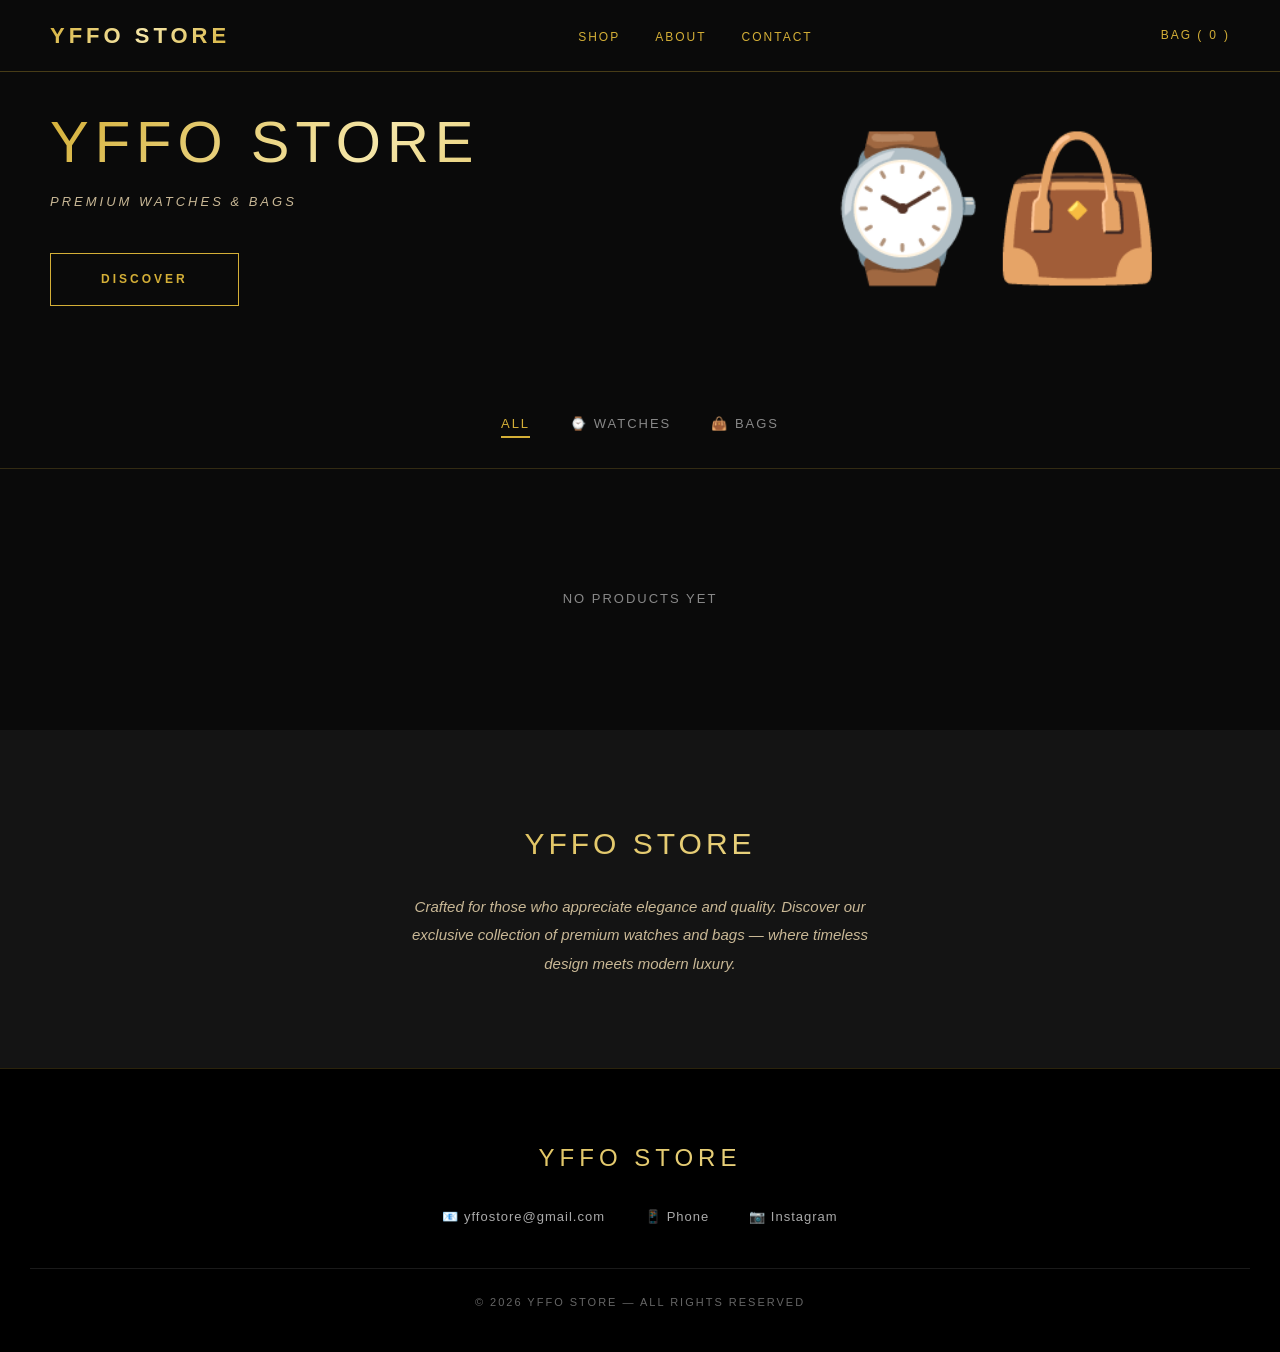
==== index.html @ a6acb8c9 "YFFO STORE - premium black/gold watches & bags site with product page + admin" ====
<!DOCTYPE html>
<html lang="en">
<head>
    <meta charset="UTF-8">
    <meta name="viewport" content="width=device-width, initial-scale=1.0">
    <meta http-equiv="Cache-Control" content="no-cache, no-store, must-revalidate">
    <meta http-equiv="Pragma" content="no-cache">
    <link rel="stylesheet" href="style.css">
    <title>YFFO STORE</title>
</head>
<body>
    <header>
        <a href="index.html" class="brand-name">YFFO STORE</a>
        <ul id="nav-menu">
            <li><a href="#shop">Shop</a></li>
            <li><a href="#about">About</a></li>
            <li><a href="#contact">Contact</a></li>
        </ul>
        <a href="card.html" class="cart-btn">Bag (<span id="cart-count">0</span>)</a>
        <div class="header-hamburger" onclick="document.getElementById('nav-menu').classList.toggle('show')">☰</div>
    </header>

    <section class="hero" id="top">
        <div class="hero-text">
            <h1>YFFO STORE</h1>
            <p>Premium Watches & Bags</p>
            <a href="#shop">Discover</a>
        </div>
        <div class="hero-image">
            <div style="font-size:140px;text-align:center;line-height:1.2;">⌚👜</div>
        </div>
    </section>

    <div class="tabs" id="shop">
        <button class="tab-btn active" onclick="filterCategory('all', this)">All</button>
        <button class="tab-btn" onclick="filterCategory('watches', this)">⌚ Watches</button>
        <button class="tab-btn" onclick="filterCategory('bags', this)">👜 Bags</button>
    </div>

    <section class="products" id="main-bnt"></section>

    <section class="about-section" id="about">
        <h2>YFFO STORE</h2>
        <p>Crafted for those who appreciate elegance and quality. Discover our exclusive collection of premium watches and bags — where timeless design meets modern luxury.</p>
    </section>

    <section class="footer" id="contact">
        <h2>YFFO STORE</h2>
        <div class="contact-row">
            <a href="mailto:yffostore@gmail.com">📧 yffostore@gmail.com</a>
            <a href="tel:+212000000000">📱 Phone</a>
            <a href="#" target="_blank">📷 Instagram</a>
        </div>
        <div class="copy">© 2026 YFFO STORE — All Rights Reserved</div>
    </section>

    <script>
        let cart = JSON.parse(localStorage.getItem("cart")) || [];
        updateCount();

        let allProducts = [];
        let currentCategory = "all";

        const API_URL = "https://api.github.com/repos/maryambella2001-blip/yffo-store/contents/products.json?ref=main&t=";
        const RAW_BASE = "https://raw.githubusercontent.com/maryambella2001-blip/yffo-store/main/";
        const PLACEHOLDER = "data:image/svg+xml;utf8,<svg xmlns='http://www.w3.org/2000/svg' width='300' height='260'><rect width='300' height='260' fill='%230a0a0a'/><text x='50%25' y='50%25' font-size='14' text-anchor='middle' dy='.3em' fill='%23D4AF37' font-family='Arial'>YFFO</text></svg>";

        function resolveImage(path) {
            if (!path) return PLACEHOLDER;
            if (path.startsWith("http") || path.startsWith("data:")) return path;
            return RAW_BASE + path + "?t=" + Date.now();
        }
        function decodeBase64(b64) { return decodeURIComponent(escape(atob(b64.replace(/\n/g, "")))); }

        async function loadProducts() {
            const container = document.getElementById("main-bnt");
            container.innerHTML = '<div style="grid-column:1/-1;text-align:center;padding:80px;color:#888;letter-spacing:2px;">LOADING...</div>';
            let products = null;
            try {
                const r1 = await fetch(API_URL + Date.now() + Math.random(), { cache: "no-store" });
                if (r1.ok) { const d = await r1.json(); products = JSON.parse(decodeBase64(d.content)); }
            } catch (e) { console.warn("API failed:", e.message); }
            if (!products) { try { const r2 = await fetch("products.json?t=" + Date.now(), { cache: "no-store" }); if (r2.ok) products = await r2.json(); } catch (e) {} }
            if (!products || products.length === 0) {
                allProducts = [];
                container.innerHTML = '<div style="grid-column:1/-1;text-align:center;padding:80px;color:#888;letter-spacing:2px;text-transform:uppercase;font-size:13px;">No products yet</div>';
                return;
            }
            allProducts = products;
            renderProducts();
        }

        function filterCategory(cat, btn) {
            currentCategory = cat;
            document.querySelectorAll(".tab-btn").forEach(b => b.classList.remove("active"));
            btn.classList.add("active");
            renderProducts();
        }

        function renderProducts() {
            const container = document.getElementById("main-bnt");
            let products = allProducts;
            if (currentCategory !== "all") products = products.filter(p => (p.category || "watches") === currentCategory);
            if (!products || products.length === 0) {
                container.innerHTML = '<div style="grid-column:1/-1;text-align:center;padding:80px;color:#888;letter-spacing:2px;text-transform:uppercase;font-size:13px;">Nothing here yet</div>';
                return;
            }
            container.innerHTML = products.map((p) => {
                const idx = allProducts.indexOf(p);
                const cat = p.category || "watches";
                const emoji = cat === "bags" ? "👜" : "⌚";
                const catLabel = cat === "bags" ? "Bags" : "Watches";
                return `
                <div class="card" onclick="goToProduct(${idx})">
                    <div class="card-emoji">${emoji}</div>
                    <div class="card-wish" onclick="event.stopPropagation(); this.innerText='❤️';">🤍</div>
                    <div class="product-image-wrap">
                        <img src="${resolveImage(p.image)}" alt="${p.name}" onerror="this.src='${PLACEHOLDER}'">
                    </div>
                    <div class="card-body">
                        <h3>${p.name}</h3>
                        <div class="price">${p.price} DH</div>
                        <div class="cat-tag">${catLabel}</div>
                    </div>
                </div>`;
            }).join("");
        }

        function goToProduct(index) { window.location.href = "product.html?id=" + index; }
        function updateCount() { const el = document.getElementById("cart-count"); if (el) el.innerText = cart.length; }

        window.onload = function() { loadProducts(); updateCount(); }
    </script>
</body>
</html>
---- style.css ----
/* ================= RESET & BASE ================= */
* { margin: 0; padding: 0; box-sizing: border-box; }

body {
    font-family: 'Helvetica Neue', Helvetica, Arial, sans-serif;
    background: #0a0a0a;
    color: #f5f0e1;
    line-height: 1.6;
    -webkit-font-smoothing: antialiased;
    overflow-x: hidden;
}

a { text-decoration: none; color: inherit; }

/* ================= HEADER ================= */
header {
    position: fixed; top: 0; left: 0; width: 100%;
    background: #0a0a0a;
    z-index: 1000;
    display: flex; justify-content: space-between; align-items: center;
    padding: 18px 50px;
    border-bottom: 1px solid rgba(212, 175, 55, 0.3);
    box-sizing: border-box;
    flex-wrap: nowrap; gap: 15px;
}

.brand-name {
    font-size: 22px; font-weight: 700; letter-spacing: 4px;
    background: linear-gradient(135deg, #D4AF37, #F5E6A8, #D4AF37);
    -webkit-background-clip: text; -webkit-text-fill-color: transparent;
    background-clip: text;
    white-space: nowrap; flex-shrink: 0;
}

header ul { display: flex; list-style: none; gap: 35px; }
header ul li a {
    font-size: 12px; font-weight: 500; letter-spacing: 2px; text-transform: uppercase;
    color: #D4AF37; transition: opacity 0.2s;
}
header ul li a:hover { opacity: 0.6; }

.cart-btn {
    color: #D4AF37; font-size: 12px; font-weight: 500; letter-spacing: 2px; text-transform: uppercase;
    display: inline-flex; align-items: center; gap: 6px;
    white-space: nowrap; flex-shrink: 0; transition: opacity 0.2s;
}
.cart-btn:hover { opacity: 0.6; }

/* ================= HERO ================= */
.hero {
    display: flex; align-items: center; justify-content: space-between;
    max-width: 1300px; margin: 110px auto 60px; padding: 0 50px; gap: 50px;
}
.hero-text { flex: 1; }
.hero-text h1 {
    font-size: 58px; font-weight: 300; letter-spacing: 6px; text-transform: uppercase;
    margin-bottom: 18px; line-height: 1.1;
    background: linear-gradient(135deg, #D4AF37, #F5E6A8, #D4AF37);
    -webkit-background-clip: text; -webkit-text-fill-color: transparent; background-clip: text;
}
.hero-text p { font-size: 13px; letter-spacing: 3px; text-transform: uppercase; color: #c9b896; margin-bottom: 40px; font-style: italic; }
.hero-text a {
    display: inline-block; padding: 16px 50px; border: 1px solid #D4AF37;
    color: #D4AF37; font-size: 12px; letter-spacing: 3px; text-transform: uppercase; font-weight: 600;
    transition: all 0.3s;
}
.hero-text a:hover { background: #D4AF37; color: #0a0a0a; }
.hero-image { flex: 1; max-width: 480px; }
.hero-image img { width: 100%; border-radius: 8px; box-shadow: 0 20px 50px rgba(212,175,55,0.25); border: 1px solid rgba(212,175,55,0.3); }

/* ================= TABS ================= */
.tabs {
    display: flex; justify-content: center; gap: 40px;
    padding: 45px 20px 30px; border-bottom: 1px solid rgba(212,175,55,0.2); flex-wrap: wrap;
}
.tab-btn {
    background: none; border: none; font-size: 13px; letter-spacing: 2px; text-transform: uppercase;
    font-weight: 500; cursor: pointer; padding: 5px 0; color: #888;
    border-bottom: 2px solid transparent; transition: all 0.2s;
}
.tab-btn.active { color: #D4AF37; border-bottom-color: #D4AF37; }

/* ================= PRODUCTS ================= */
.products {
    display: grid; grid-template-columns: repeat(4, 1fr); gap: 22px;
    max-width: 1400px; margin: 0 auto; padding: 40px 30px;
}
.card {
    background: #141414; cursor: pointer; transition: all 0.35s ease;
    border: 1px solid rgba(212,175,55,0.15); border-radius: 6px; overflow: hidden; position: relative;
}
.card:hover { transform: translateY(-6px); box-shadow: 0 18px 45px rgba(212,175,55,0.2); border-color: rgba(212,175,55,0.5); }
.card-emoji {
    position: absolute; top: 12px; left: 12px; background: rgba(10,10,10,0.9);
    width: 36px; height: 36px; border-radius: 50%; display: flex; align-items: center; justify-content: center;
    font-size: 18px; z-index: 5; border: 1px solid rgba(212,175,55,0.3);
}
.card-wish {
    position: absolute; top: 12px; right: 12px; background: rgba(10,10,10,0.9);
    width: 36px; height: 36px; border-radius: 50%; display: flex; align-items: center; justify-content: center;
    font-size: 16px; z-index: 5; cursor: pointer; border: 1px solid rgba(212,175,55,0.3); transition: transform 0.2s;
}
.card-wish:hover { transform: scale(1.15); }
.product-image-wrap { background: #0a0a0a; overflow: hidden; }
.card img { width: 100%; height: 260px; object-fit: cover; transition: transform 0.5s ease; }
.card:hover img { transform: scale(1.08); }
.card-body { padding: 16px 16px 20px; text-align: center; }
.card h3 { font-size: 14px; font-weight: 500; letter-spacing: 1.5px; text-transform: uppercase; margin-bottom: 6px; color: #D4AF37; }
.card .price { font-size: 15px; color: #f5f0e1; letter-spacing: 0.5px; font-weight: 600; }
.card .cat-tag { font-size: 10px; color: #888; letter-spacing: 2px; text-transform: uppercase; margin-top: 4px; }

/* ================= ABOUT ================= */
.about-section { text-align: center; padding: 90px 30px; background: #141414; }
.about-section h2 {
    font-size: 30px; font-weight: 300; letter-spacing: 4px; text-transform: uppercase; margin-bottom: 25px;
    background: linear-gradient(135deg, #D4AF37, #F5E6A8); -webkit-background-clip: text; -webkit-text-fill-color: transparent; background-clip: text;
}
.about-section p { font-size: 15px; color: #c9b896; max-width: 500px; margin: 0 auto; line-height: 1.9; font-style: italic; }

/* ================= FOOTER ================= */
.footer { background: #000; color: #fff; padding: 70px 30px 40px; text-align: center; border-top: 1px solid rgba(212,175,55,0.2); }
.footer h2 {
    font-size: 24px; font-weight: 300; letter-spacing: 5px; text-transform: uppercase; margin-bottom: 30px;
    background: linear-gradient(135deg, #D4AF37, #F5E6A8); -webkit-background-clip: text; -webkit-text-fill-color: transparent; background-clip: text;
}
.footer .contact-row { display: flex; justify-content: center; gap: 40px; flex-wrap: wrap; margin-bottom: 40px; font-size: 13px; letter-spacing: 1px; }
.footer .contact-row a { color: #aaa; transition: color 0.2s; }
.footer .contact-row a:hover { color: #D4AF37; }
.footer .copy { font-size: 11px; color: #666; letter-spacing: 2px; text-transform: uppercase; border-top: 1px solid #1a1a1a; padding-top: 25px; }

/* ================= RESPONSIVE ================= */
@media (max-width: 992px) {
    .hero { flex-direction: column; gap: 35px; }
    .hero-image { max-width: 400px; order: -1; }
    .hero-text { text-align: center; }
    .hero-text h1 { font-size: 44px; letter-spacing: 4px; }
    .products { grid-template-columns: repeat(2, 1fr); }
}

.header-hamburger { display: none; cursor: pointer; color: #D4AF37; font-size: 22px; }

@media (max-width: 768px) {
    header { padding: 14px 14px; }
    .brand-name { font-size: 15px; letter-spacing: 2px; }
    .cart-btn { font-size: 11px; letter-spacing: 1px; }
    .hero { padding: 0 15px; margin: 85px 0 35px; gap: 25px; }
    .hero-text h1 { font-size: 32px; letter-spacing: 3px; }
    .hero-text p { font-size: 11px; letter-spacing: 2px; margin-bottom: 28px; }
    .hero-text a { padding: 13px 35px; font-size: 11px; }
    .hero-image { max-width: 100%; }
    .tabs { gap: 22px; padding: 32px 15px 20px; }
    .tab-btn { font-size: 11px; letter-spacing: 1px; }
    .products { grid-template-columns: repeat(2, 1fr); gap: 12px; padding: 28px 12px; }
    .card { padding: 7px; }
    .card-emoji, .card-wish { width: 30px; height: 30px; font-size: 15px; top: 8px; }
    .card-emoji { left: 8px; } .card-wish { right: 8px; }
    .card img { height: 130px; }
    .card-body { padding: 9px 7px 11px; }
    .card h3 { font-size: 11px; margin-bottom: 3px; }
    .card .price { font-size: 12px; }
    .card .cat-tag { font-size: 8px; margin-top: 2px; }
    .about-section { padding: 50px 20px; }
    .about-section h2 { font-size: 22px; }
    .header-hamburger { display: block !important; }
    header ul {
        display: none; flex-direction: column; position: absolute; top: 55px; left: 0; width: 100%;
        background: #0a0a0a; padding: 18px; gap: 18px; border-bottom: 1px solid rgba(212,175,55,0.3); z-index: 999;
    }
    header ul.show { display: flex; }
}
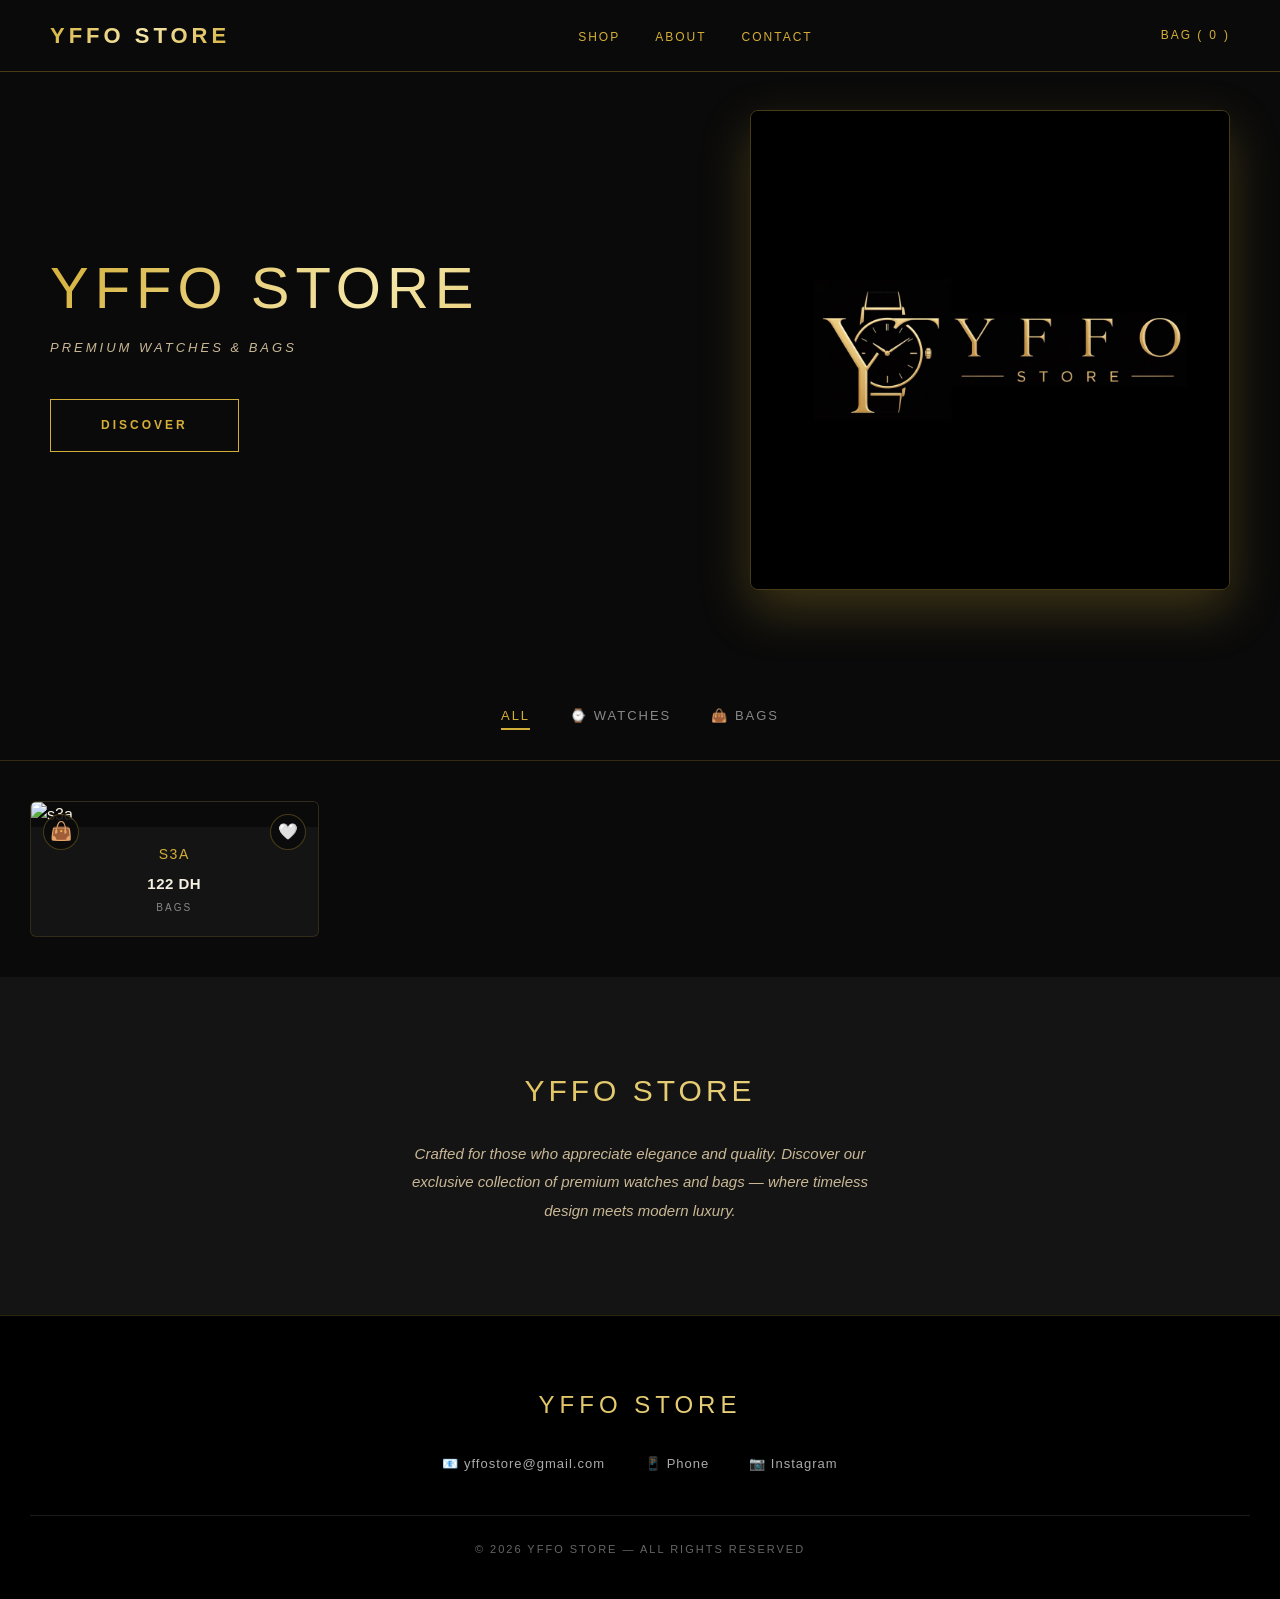
==== commit 204a7560: "Hero: replace emojis with brand logo image" ====
--- a/index.html
+++ b/index.html
@@ -27,7 +27,7 @@
             <a href="#shop">Discover</a>
         </div>
         <div class="hero-image">
-            <div style="font-size:140px;text-align:center;line-height:1.2;">⌚👜</div>
+            <img src="logo.jpeg" alt="YFFO STORE">
         </div>
     </section>
 
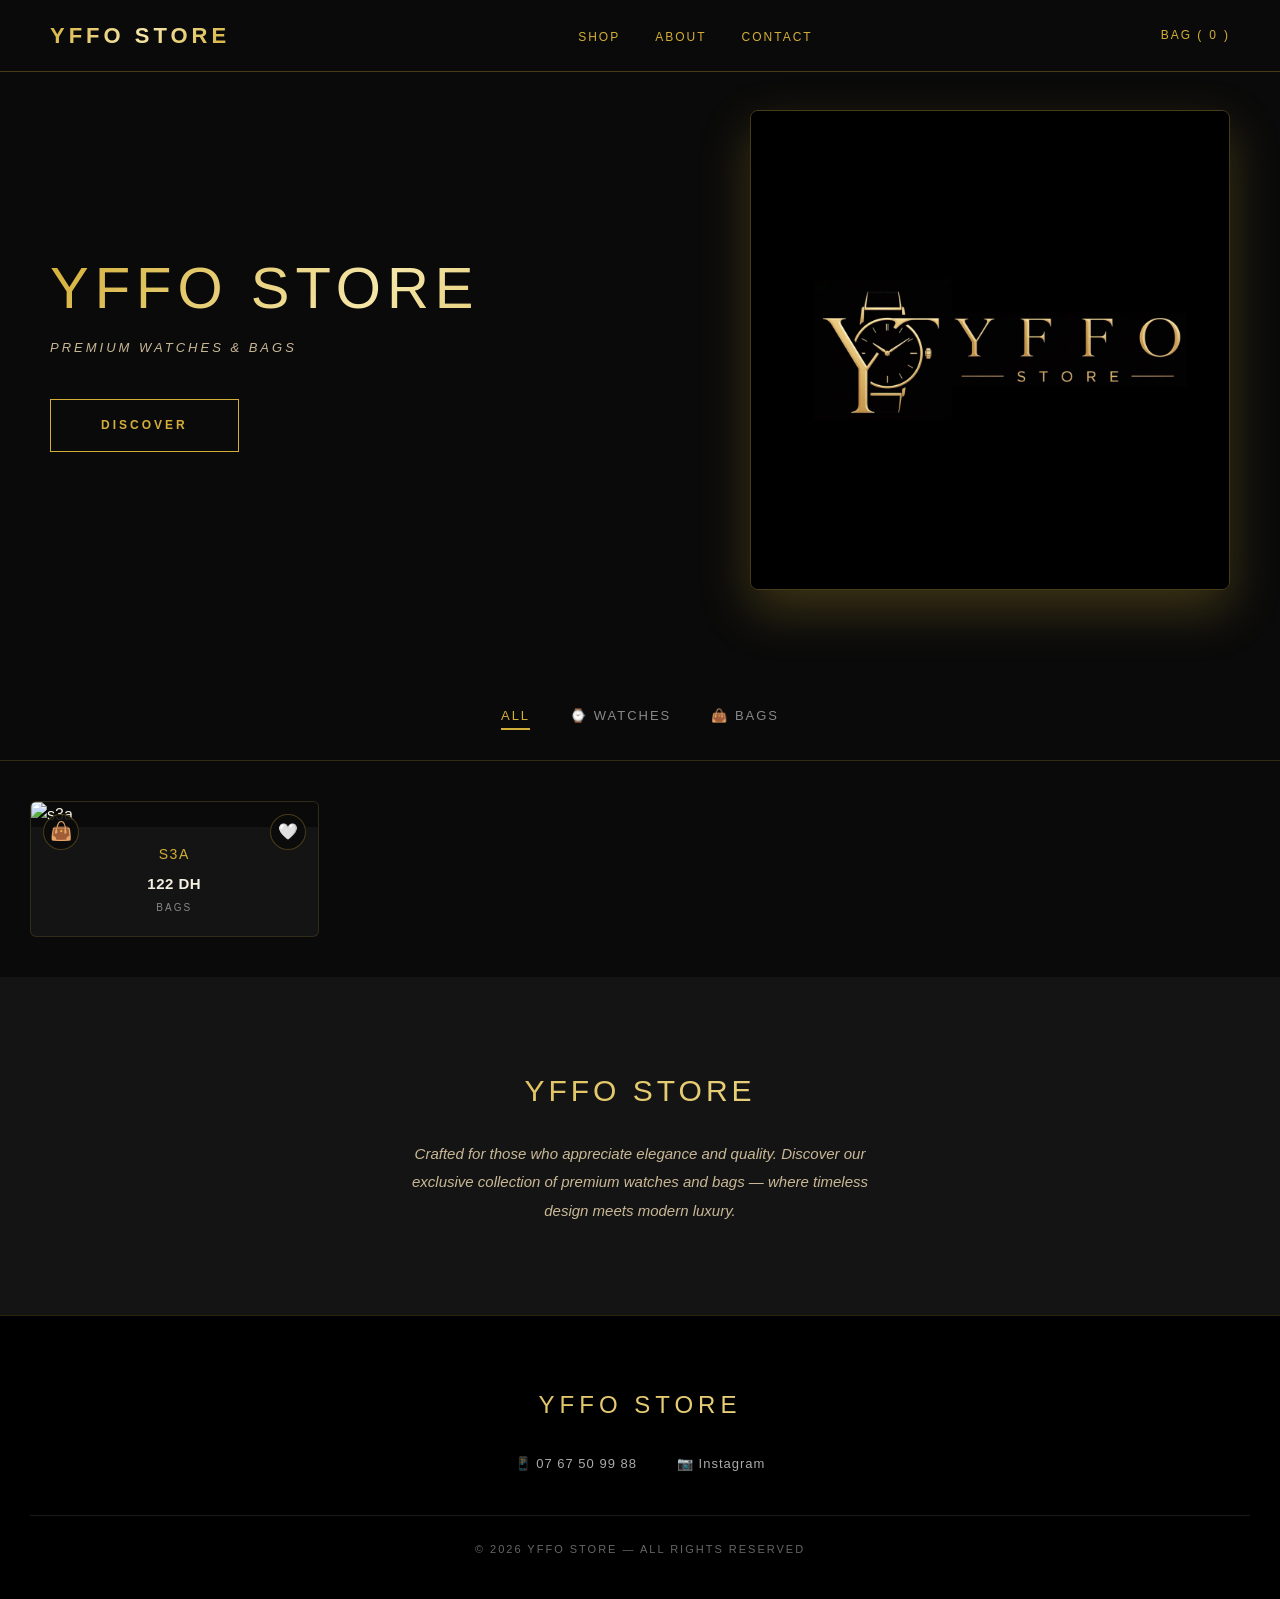
==== commit 831fb029: "Set WhatsApp 212767509988 + remove email + Instagram link" ====
--- a/index.html
+++ b/index.html
@@ -47,9 +47,8 @@
     <section class="footer" id="contact">
         <h2>YFFO STORE</h2>
         <div class="contact-row">
-            <a href="mailto:yffostore@gmail.com">📧 yffostore@gmail.com</a>
-            <a href="tel:+212000000000">📱 Phone</a>
-            <a href="#" target="_blank">📷 Instagram</a>
+            <a href="tel:+212767509988">📱 07 67 50 99 88</a>
+            <a href="https://www.instagram.com/yffo_store" target="_blank">📷 Instagram</a>
         </div>
         <div class="copy">© 2026 YFFO STORE — All Rights Reserved</div>
     </section>
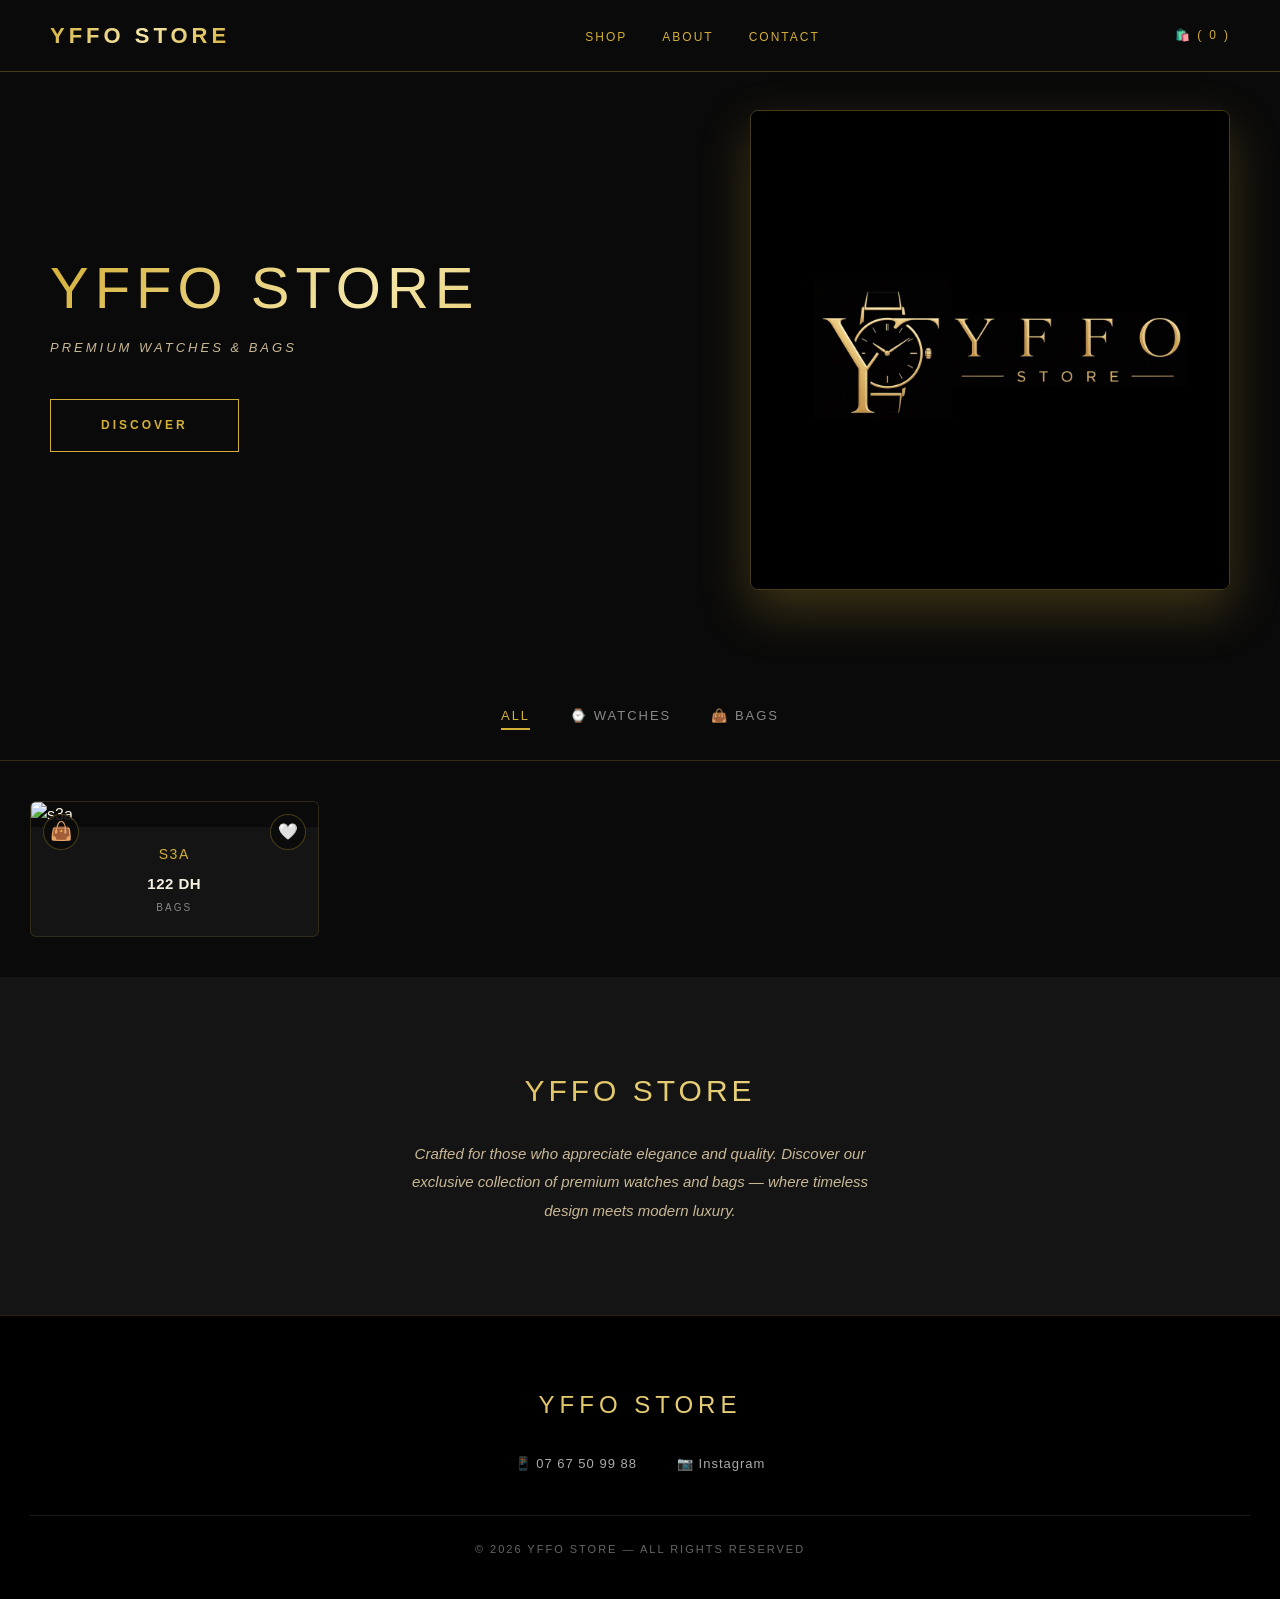
==== commit f0711bdf: "Replace 'Bag' text with shopping bag emoji" ====
--- a/index.html
+++ b/index.html
@@ -16,7 +16,7 @@
             <li><a href="#about">About</a></li>
             <li><a href="#contact">Contact</a></li>
         </ul>
-        <a href="card.html" class="cart-btn">Bag (<span id="cart-count">0</span>)</a>
+        <a href="card.html" class="cart-btn">🛍️ (<span id="cart-count">0</span>)</a>
         <div class="header-hamburger" onclick="document.getElementById('nav-menu').classList.toggle('show')">☰</div>
     </header>
 
